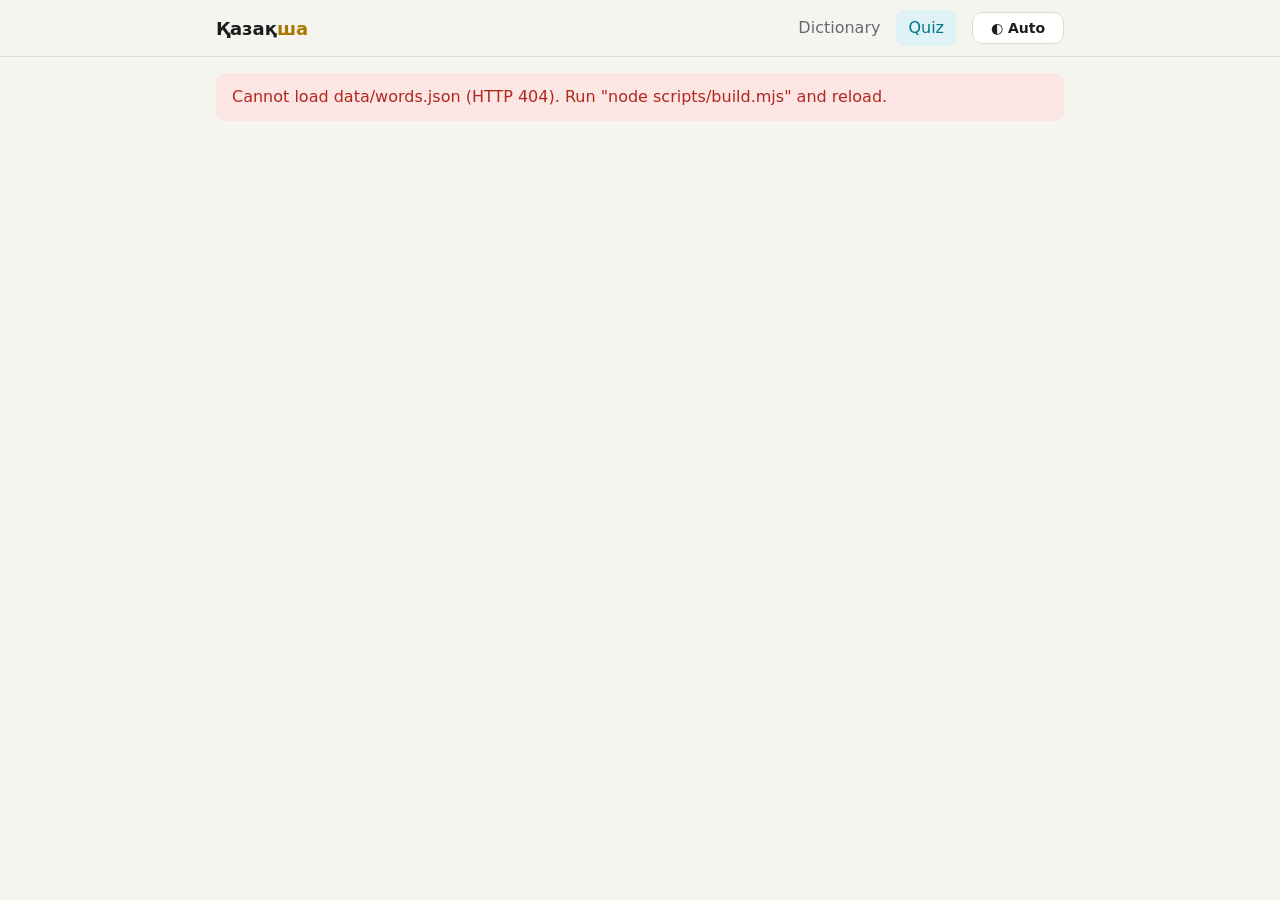
==== site/quiz.html @ bf317d43 "initial commit 2" ====
<!doctype html>
<html lang="en">
<head>
  <meta charset="utf-8">
  <meta name="viewport" content="width=device-width, initial-scale=1">
  <title>Kazakh Quiz</title>
  <script>try{var t=JSON.parse(localStorage.getItem("lk.theme"));if(t==="light"||t==="dark")document.documentElement.dataset.theme=t}catch(e){}</script>
  <link rel="stylesheet" href="css/style.css">
  <script type="module" src="js/quiz.js"></script>
</head>
<body>
  <header class="site-header">
    <div class="container">
      <a class="brand" href="./">Қазақ<span>ша</span></a>
      <nav class="nav">
        <a href="./">Dictionary</a>
        <a href="quiz.html" aria-current="page">Quiz</a>
      </nav>
      <button id="theme-toggle" class="secondary small theme-toggle" type="button">◐ Auto</button>
    </div>
  </header>

  <main class="container">
    <p id="load-error" class="error" hidden></p>

    <form id="setup" class="panel" hidden>
      <h1>Practice words</h1>

      <fieldset>
        <legend>Mode</legend>
        <div class="segmented">
          <label><input type="radio" name="mode" value="choice"> Pick the translation</label>
          <label><input type="radio" name="mode" value="typing"> Type the translation</label>
        </div>
      </fieldset>

      <fieldset>
        <legend>Direction</legend>
        <div class="segmented">
          <label><input type="radio" name="direction" value="kk-ru"> Kazakh → Russian</label>
          <label><input type="radio" name="direction" value="ru-kk"> Russian → Kazakh</label>
          <label><input type="radio" name="direction" value="mixed"> Mixed</label>
        </div>
      </fieldset>

      <fieldset class="settings-row">
        <div id="options-field">
          <label for="options">Options per question</label>
          <select id="options" name="options">
            <option value="5">5</option>
            <option value="6">6</option>
            <option value="7">7</option>
            <option value="8">8</option>
          </select>
        </div>
        <div>
          <label for="question-count">Questions</label>
          <select id="question-count" name="questionCount">
            <option value="10">10</option>
            <option value="20">20</option>
            <option value="50">50</option>
            <option value="all">All selected words</option>
          </select>
        </div>
      </fieldset>

      <fieldset>
        <legend>Categories</legend>
        <div id="category-picks" class="category-picks"></div>
        <div class="actions">
          <button id="select-all" class="ghost small" type="button">Select all</button>
          <button id="select-none" class="ghost small" type="button">Clear</button>
        </div>
      </fieldset>

      <div class="actions">
        <button type="submit" id="start">Start</button>
        <span id="pool-size" class="muted small"></span>
        <span class="spacer"></span>
        <button id="reset-progress" class="ghost small" type="button">Reset progress</button>
      </div>
      <p class="muted small">Words you often miss come up more often.</p>
    </form>

    <section id="play" hidden>
      <div class="play-bar">
        <span id="progress-text"></span>
        <span id="score-text"></span>
        <span class="spacer"></span>
        <button id="quit" class="ghost small" type="button">End session</button>
      </div>
      <div class="progress-track"><div id="progress-fill" class="progress-fill"></div></div>

      <div class="card">
        <p id="task" class="muted small"></p>
        <p id="prompt" class="prompt"></p>

        <div id="choices" class="choices"></div>

        <form id="typing" class="typing" hidden>
          <input id="answer" type="text" autocomplete="off" spellcheck="false" autocapitalize="off"
                 aria-label="Your translation">
          <div id="kz-keys" class="kz-keys" aria-label="Kazakh letters"></div>
          <div class="actions">
            <button id="check" type="submit">Check</button>
            <button id="skip" class="secondary" type="button">I don't know</button>
          </div>
        </form>

        <div id="feedback" class="feedback" aria-live="polite" hidden></div>
        <div class="next-row"><button id="next" type="button" hidden>Next →</button></div>
      </div>
    </section>

    <section id="summary" class="panel" hidden>
      <h2>Session complete</h2>
      <p id="final-score" class="score-big"></p>
      <p id="final-text" class="muted"></p>
      <ul id="missed" class="missed-list"></ul>
      <div class="actions">
        <button id="retry-missed" type="button">Retry mistakes</button>
        <button id="again" class="secondary" type="button">New session</button>
        <button id="to-setup" class="ghost" type="button">Change settings</button>
      </div>
    </section>
  </main>
</body>
</html>
---- site/css/style.css ----
/* Colors are tokens so dark mode only redefines variables.
   Dark tokens appear twice: once for the OS preference (unless the user forced light), once for a forced dark theme. */
:root {
  color-scheme: light;
  --bg: #f6f4ef;
  --surface: #ffffff;
  --surface-2: #efece5;
  --text: #1c1d1f;
  --muted: #676a70;
  --border: #e0dcd2;
  --accent: #00788a;
  --accent-hover: #006575;
  --accent-text: #ffffff;
  --accent-soft: #dff2f5;
  --gold: #a87900;
  --ok: #1d7536;
  --ok-soft: #e1f3e6;
  --bad: #b3261e;
  --bad-soft: #fbe6e4;
  --warn: #855600;
  --warn-soft: #fcf0d6;
  --shadow: 0 1px 2px rgb(0 0 0 / 0.05), 0 4px 12px rgb(0 0 0 / 0.04);
}

@media (prefers-color-scheme: dark) {
  :root:not([data-theme="light"]) {
    color-scheme: dark;
    --bg: #121416;
    --surface: #1b1e21;
    --surface-2: #25292d;
    --text: #e7e5e1;
    --muted: #9ba0a6;
    --border: #33383e;
    --accent: #3cc3d6;
    --accent-hover: #6ad3e2;
    --accent-text: #081a1d;
    --accent-soft: #15353b;
    --gold: #fec50c;
    --ok: #62d08c;
    --ok-soft: #16331f;
    --bad: #ff8a80;
    --bad-soft: #3b1c1a;
    --warn: #f2c14e;
    --warn-soft: #382d12;
    --shadow: 0 1px 2px rgb(0 0 0 / 0.4);
  }
}

:root[data-theme="dark"] {
  color-scheme: dark;
  --bg: #121416;
  --surface: #1b1e21;
  --surface-2: #25292d;
  --text: #e7e5e1;
  --muted: #9ba0a6;
  --border: #33383e;
  --accent: #3cc3d6;
  --accent-hover: #6ad3e2;
  --accent-text: #081a1d;
  --accent-soft: #15353b;
  --gold: #fec50c;
  --ok: #62d08c;
  --ok-soft: #16331f;
  --bad: #ff8a80;
  --bad-soft: #3b1c1a;
  --warn: #f2c14e;
  --warn-soft: #382d12;
  --shadow: 0 1px 2px rgb(0 0 0 / 0.4);
}

*,
*::before,
*::after {
  box-sizing: border-box;
}

body {
  margin: 0;
  background: var(--bg);
  color: var(--text);
  font: 16px/1.5 system-ui, -apple-system, "Segoe UI", Roboto, sans-serif;
  -webkit-text-size-adjust: 100%;
}

a {
  color: var(--accent);
}

[hidden] {
  display: none !important;
}

.container {
  max-width: 880px;
  margin: 0 auto;
  padding: 0 16px 48px;
}

.muted {
  color: var(--muted);
}

.small {
  font-size: 0.875rem;
}

/* Header */

.site-header {
  position: sticky;
  top: 0;
  z-index: 10;
  background: color-mix(in srgb, var(--bg) 88%, transparent);
  backdrop-filter: blur(8px);
  border-bottom: 1px solid var(--border);
}

.site-header .container {
  display: flex;
  align-items: center;
  gap: 16px;
  padding-top: 10px;
  padding-bottom: 10px;
}

.brand {
  font-weight: 700;
  font-size: 1.125rem;
  color: var(--text);
  text-decoration: none;
  margin-right: auto;
}

.brand span {
  color: var(--gold);
}

.nav {
  display: flex;
  gap: 4px;
}

.nav a {
  padding: 6px 12px;
  border-radius: 8px;
  color: var(--muted);
  text-decoration: none;
  font-weight: 500;
}

.nav a:hover {
  color: var(--text);
  background: var(--surface-2);
}

.nav a[aria-current="page"] {
  color: var(--accent);
  background: var(--accent-soft);
}

/* Buttons and form controls */

button,
.button {
  display: inline-flex;
  align-items: center;
  justify-content: center;
  gap: 8px;
  min-height: 40px;
  padding: 8px 16px;
  border: 1px solid transparent;
  border-radius: 10px;
  background: var(--accent);
  color: var(--accent-text);
  font: inherit;
  font-weight: 600;
  text-decoration: none;
  cursor: pointer;
}

button:hover,
.button:hover {
  background: var(--accent-hover);
}

button:disabled {
  opacity: 0.5;
  cursor: not-allowed;
}

button.secondary,
.button.secondary {
  background: var(--surface);
  color: var(--text);
  border-color: var(--border);
}

button.secondary:hover,
.button.secondary:hover {
  background: var(--surface-2);
}

button.ghost {
  background: transparent;
  color: var(--muted);
  border-color: transparent;
  font-weight: 500;
}

button.ghost:hover {
  color: var(--text);
  background: var(--surface-2);
}

.button.small,
button.small {
  min-height: 32px;
  padding: 4px 12px;
  font-size: 0.875rem;
}

.theme-toggle {
  min-width: 92px;
}

:focus-visible {
  outline: 2px solid var(--accent);
  outline-offset: 2px;
}

input[type="search"],
input[type="text"],
select {
  width: 100%;
  min-height: 44px;
  padding: 8px 14px;
  border: 1px solid var(--border);
  border-radius: 10px;
  background: var(--surface);
  color: var(--text);
  font: inherit;
}

input::placeholder {
  color: var(--muted);
}

/* Dictionary */

.search {
  position: sticky;
  top: 61px;
  z-index: 5;
  padding: 16px 0 8px;
  background: var(--bg);
}

.search input {
  font-size: 1.0625rem;
}

.chips {
  display: flex;
  flex-wrap: wrap;
  gap: 8px;
  margin: 8px 0 4px;
}

.chip {
  min-height: 32px;
  padding: 4px 12px;
  border-radius: 999px;
  border: 1px solid var(--border);
  background: var(--surface);
  color: var(--text);
  font-weight: 500;
  font-size: 0.9375rem;
}

.chip:hover {
  background: var(--surface-2);
}

.chip[aria-pressed="true"] {
  background: var(--accent);
  border-color: var(--accent);
  color: var(--accent-text);
}

.chip .count {
  opacity: 0.7;
  font-weight: 400;
}

.category {
  margin-top: 24px;
}

.category-head {
  display: flex;
  align-items: center;
  justify-content: space-between;
  gap: 12px;
  margin-bottom: 8px;
}

.category-head h2 {
  margin: 0;
  font-size: 1.25rem;
}

.category-head .count {
  color: var(--muted);
  font-weight: 400;
  font-size: 1rem;
}

.word-list {
  list-style: none;
  margin: 0;
  padding: 0;
  background: var(--surface);
  border: 1px solid var(--border);
  border-radius: 12px;
  box-shadow: var(--shadow);
  overflow: hidden;
}

.word {
  display: grid;
  grid-template-columns: 1fr 1fr;
  gap: 2px 16px;
  padding: 10px 16px;
  border-top: 1px solid var(--border);
}

.word:first-child {
  border-top: 0;
}

.word .kk {
  font-weight: 600;
}

.word .note {
  grid-column: 1 / -1;
  color: var(--muted);
  font-size: 0.875rem;
}

mark {
  background: var(--warn-soft);
  color: inherit;
  border-radius: 3px;
}

.empty {
  margin: 48px 0;
  text-align: center;
  color: var(--muted);
}

.error {
  padding: 12px 16px;
  border-radius: 10px;
  background: var(--bad-soft);
  color: var(--bad);
}

/* Quiz */

.panel {
  margin-top: 24px;
  padding: 20px;
  background: var(--surface);
  border: 1px solid var(--border);
  border-radius: 14px;
  box-shadow: var(--shadow);
}

.panel h1,
.panel h2 {
  margin: 0 0 16px;
  font-size: 1.375rem;
}

fieldset {
  margin: 0 0 20px;
  padding: 0;
  border: 0;
}

legend {
  margin-bottom: 8px;
  font-weight: 600;
}

.segmented {
  display: flex;
  flex-wrap: wrap;
  gap: 8px;
}

.segmented label {
  display: inline-flex;
  align-items: center;
  gap: 8px;
  padding: 8px 14px;
  border: 1px solid var(--border);
  border-radius: 10px;
  background: var(--surface);
  cursor: pointer;
}

.segmented label:has(input:checked) {
  border-color: var(--accent);
  background: var(--accent-soft);
}

.segmented input,
.category-picks input {
  accent-color: var(--accent);
}

.settings-row {
  display: grid;
  grid-template-columns: repeat(auto-fit, minmax(180px, 1fr));
  gap: 16px;
}

.settings-row label {
  display: block;
  margin-bottom: 6px;
  font-weight: 600;
}

.category-picks {
  display: grid;
  grid-template-columns: repeat(auto-fill, minmax(180px, 1fr));
  gap: 6px 16px;
  margin-bottom: 8px;
}

.category-picks label {
  display: flex;
  align-items: center;
  gap: 8px;
  cursor: pointer;
}

.actions {
  display: flex;
  flex-wrap: wrap;
  align-items: center;
  gap: 8px;
  margin-top: 8px;
}

.actions .spacer {
  flex: 1;
}

.play-bar {
  display: flex;
  align-items: center;
  gap: 16px;
  margin-top: 24px;
  color: var(--muted);
  font-variant-numeric: tabular-nums;
}

.play-bar .spacer {
  flex: 1;
}

.progress-track {
  height: 6px;
  margin: 8px 0 0;
  border-radius: 999px;
  background: var(--surface-2);
  overflow: hidden;
}

.progress-fill {
  height: 100%;
  width: 0;
  background: var(--accent);
  transition: width 0.2s ease;
}

.card {
  margin-top: 16px;
  padding: 24px 20px;
  background: var(--surface);
  border: 1px solid var(--border);
  border-radius: 14px;
  box-shadow: var(--shadow);
}

.prompt {
  margin: 4px 0 24px;
  font-size: clamp(1.75rem, 6vw, 2.5rem);
  font-weight: 700;
  line-height: 1.2;
  overflow-wrap: anywhere;
}

.choices {
  display: grid;
  grid-template-columns: repeat(auto-fit, minmax(220px, 1fr));
  gap: 10px;
}

.choice {
  justify-content: flex-start;
  min-height: 52px;
  padding: 10px 14px;
  background: var(--surface);
  color: var(--text);
  border-color: var(--border);
  font-weight: 500;
  text-align: left;
}

.choice:hover:not(:disabled) {
  background: var(--surface-2);
  border-color: var(--accent);
}

.choice:disabled {
  opacity: 1;
  cursor: default;
}

.choice kbd {
  flex: none;
  display: inline-grid;
  place-items: center;
  width: 24px;
  height: 24px;
  border-radius: 6px;
  background: var(--surface-2);
  color: var(--muted);
  font: 600 0.8125rem/1 system-ui, sans-serif;
}

.choice.correct {
  background: var(--ok-soft);
  border-color: var(--ok);
}

.choice.wrong {
  background: var(--bad-soft);
  border-color: var(--bad);
}

.typing input {
  font-size: 1.25rem;
}

.typing input.correct {
  border-color: var(--ok);
  background: var(--ok-soft);
}

.typing input.almost {
  border-color: var(--warn);
  background: var(--warn-soft);
}

.typing input.wrong {
  border-color: var(--bad);
  background: var(--bad-soft);
}

.kz-keys {
  display: flex;
  flex-wrap: wrap;
  gap: 6px;
  margin: 10px 0 14px;
}

.kz-keys button {
  min-width: 40px;
  min-height: 40px;
  padding: 0;
  background: var(--surface-2);
  color: var(--text);
  border-color: var(--border);
  font-size: 1.125rem;
  font-weight: 500;
}

.kz-keys button:hover {
  border-color: var(--accent);
  background: var(--surface-2);
}

.feedback {
  margin-top: 16px;
  padding: 12px 16px;
  border-radius: 10px;
  border-left: 4px solid;
}

.feedback p {
  margin: 0;
}

.feedback p + p {
  margin-top: 4px;
}

.feedback.correct {
  background: var(--ok-soft);
  border-color: var(--ok);
}

.feedback.almost {
  background: var(--warn-soft);
  border-color: var(--warn);
}

.feedback.wrong {
  background: var(--bad-soft);
  border-color: var(--bad);
}

.feedback .answer {
  font-weight: 700;
}

.next-row {
  margin-top: 16px;
}

.score-big {
  margin: 0 0 4px;
  font-size: 2.5rem;
  font-weight: 700;
}

.missed-list {
  list-style: none;
  margin: 16px 0;
  padding: 0;
  border: 1px solid var(--border);
  border-radius: 12px;
  overflow: hidden;
}

.missed-list li {
  display: grid;
  grid-template-columns: 1fr auto 1fr;
  gap: 12px;
  padding: 10px 16px;
  border-top: 1px solid var(--border);
}

.missed-list li:first-child {
  border-top: 0;
}

.missed-list .arrow {
  color: var(--muted);
}

@media (max-width: 560px) {
  .site-header .container {
    gap: 8px;
  }

  .nav a {
    padding: 6px 8px;
  }

  .theme-toggle {
    min-width: 0;
    padding: 6px 10px;
  }

  .panel,
  .card {
    padding: 16px;
  }
}
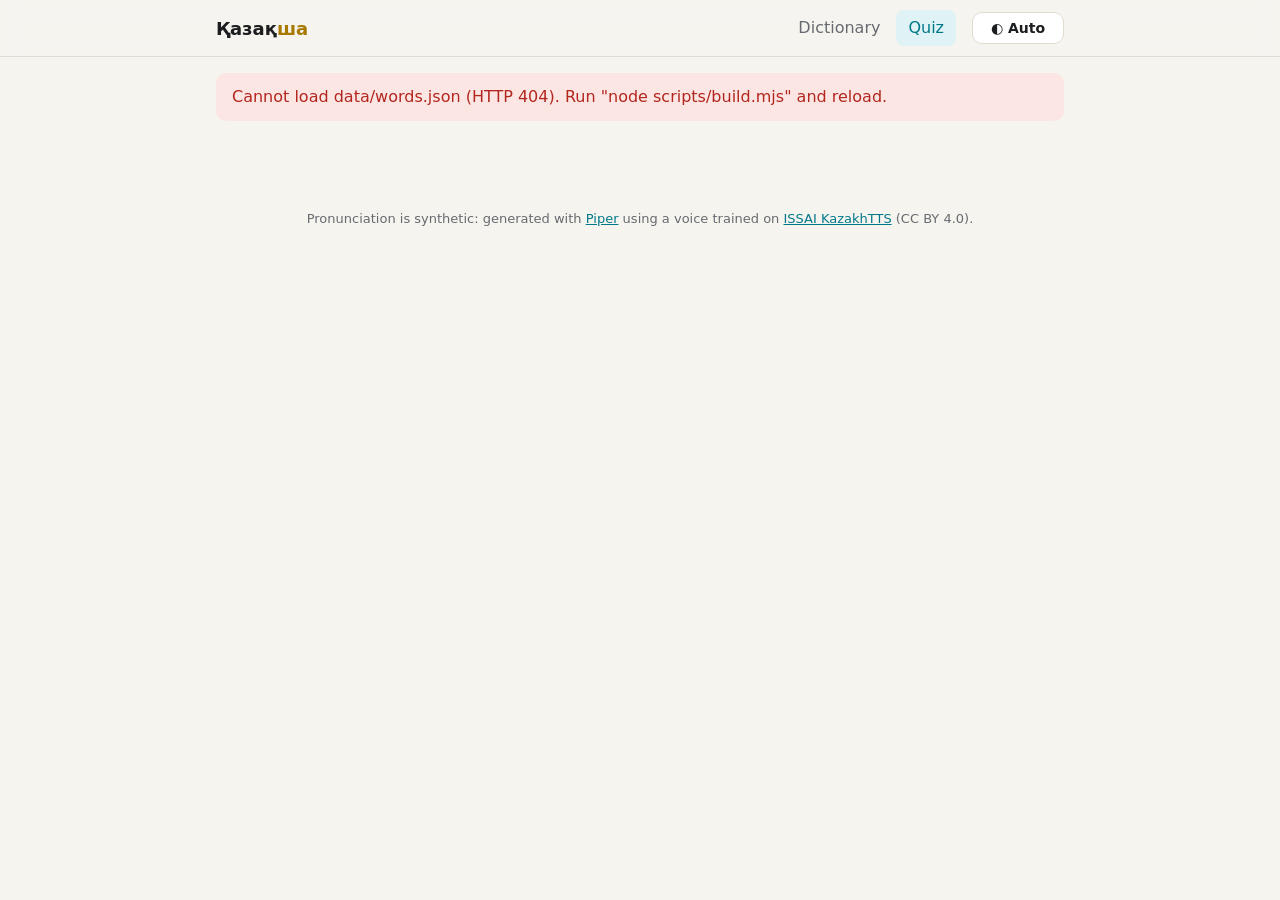
==== commit 91916dc0: "feat: add pronunciation audio for Kazakh words Generate an MP3 for each Kazakh word at build time wi" ====
--- a/site/quiz.html
+++ b/site/quiz.html
@@ -65,6 +65,13 @@
       </fieldset>
 
       <fieldset>
+        <div class="checkbox-list">
+          <label class="checkbox"><input type="checkbox" name="showTranscription"> Show transcription with Kazakh words</label>
+          <label class="checkbox"><input type="checkbox" name="autoPlay"> Play Kazakh words aloud automatically</label>
+        </div>
+      </fieldset>
+
+      <fieldset>
         <legend>Categories</legend>
         <div id="category-picks" class="category-picks"></div>
         <div class="actions">
@@ -93,7 +100,11 @@
 
       <div class="card">
         <p id="task" class="muted small"></p>
-        <p id="prompt" class="prompt"></p>
+        <div class="prompt-row">
+          <p id="prompt" class="prompt"></p>
+          <span id="prompt-speak"></span>
+        </div>
+        <p id="prompt-tr" class="prompt-tr"></p>
 
         <div id="choices" class="choices"></div>
 
@@ -124,5 +135,10 @@
       </div>
     </section>
   </main>
+
+  <footer class="site-footer">
+    Pronunciation is synthetic: generated with <a href="https://github.com/OHF-Voice/piper1-gpl">Piper</a> using a voice
+    trained on <a href="https://github.com/IS2AI/Kazakh_TTS">ISSAI KazakhTTS</a> (CC BY 4.0).
+  </footer>
 </body>
 </html>
--- a/site/css/style.css
+++ b/site/css/style.css
@@ -328,7 +328,7 @@
 
 .word {
   display: grid;
-  grid-template-columns: 1fr 1fr;
+  grid-template-columns: minmax(0, 3fr) minmax(0, 2fr);
   gap: 2px 16px;
   padding: 10px 16px;
   border-top: 1px solid var(--border);
@@ -339,7 +339,92 @@
 }
 
 .word .kk {
+  display: flex;
+  align-items: flex-start;
+  gap: 8px;
   font-weight: 600;
+}
+
+.speak {
+  flex: none;
+  width: 32px;
+  min-height: 32px;
+  height: 32px;
+  padding: 0;
+  border-radius: 999px;
+  background: var(--accent-soft);
+  color: var(--accent);
+}
+
+.speak:hover {
+  background: var(--accent);
+  color: var(--accent-text);
+}
+
+.speak.playing {
+  background: var(--accent);
+  color: var(--accent-text);
+}
+
+.speak:disabled {
+  background: var(--surface-2);
+  color: var(--muted);
+}
+
+.word .speak {
+  margin-top: -3px;
+}
+
+.prompt-row {
+  display: flex;
+  align-items: center;
+  gap: 12px;
+  margin: 4px 0 24px;
+}
+
+.prompt-row .prompt {
+  margin: 0;
+}
+
+.checkbox-list {
+  display: grid;
+  gap: 8px;
+}
+
+.feedback .speak {
+  width: 28px;
+  height: 28px;
+  min-height: 28px;
+  vertical-align: middle;
+  margin-left: 4px;
+}
+
+.missed-list .speak {
+  width: 26px;
+  height: 26px;
+  min-height: 26px;
+  vertical-align: middle;
+  margin-right: 6px;
+}
+
+.prompt-row .speak {
+  width: 44px;
+  height: 44px;
+}
+
+.site-footer {
+  padding: 24px 16px 40px;
+  text-align: center;
+  color: var(--muted);
+  font-size: 0.8125rem;
+}
+
+/* Transcription, for example [sæˈlem]. */
+.tr {
+  display: block;
+  color: var(--muted);
+  font-size: 0.875rem;
+  font-weight: 400;
 }
 
 .word .note {
@@ -499,12 +584,34 @@
 
 .prompt {
   margin: 4px 0 24px;
+  min-width: 0;
   font-size: clamp(1.75rem, 6vw, 2.5rem);
   font-weight: 700;
   line-height: 1.2;
   overflow-wrap: anywhere;
 }
 
+.prompt-tr {
+  margin: -20px 0 24px;
+  color: var(--muted);
+  font-size: 1.125rem;
+}
+
+.prompt-tr:empty {
+  display: none;
+}
+
+.checkbox {
+  display: inline-flex;
+  align-items: center;
+  gap: 8px;
+  cursor: pointer;
+}
+
+.checkbox input {
+  accent-color: var(--accent);
+}
+
 .choices {
   display: grid;
   grid-template-columns: repeat(auto-fit, minmax(220px, 1fr));
@@ -530,6 +637,10 @@
 .choice:disabled {
   opacity: 1;
   cursor: default;
+}
+
+.choice:disabled:not(.correct):not(.wrong):hover {
+  background: var(--surface);
 }
 
 .choice kbd {
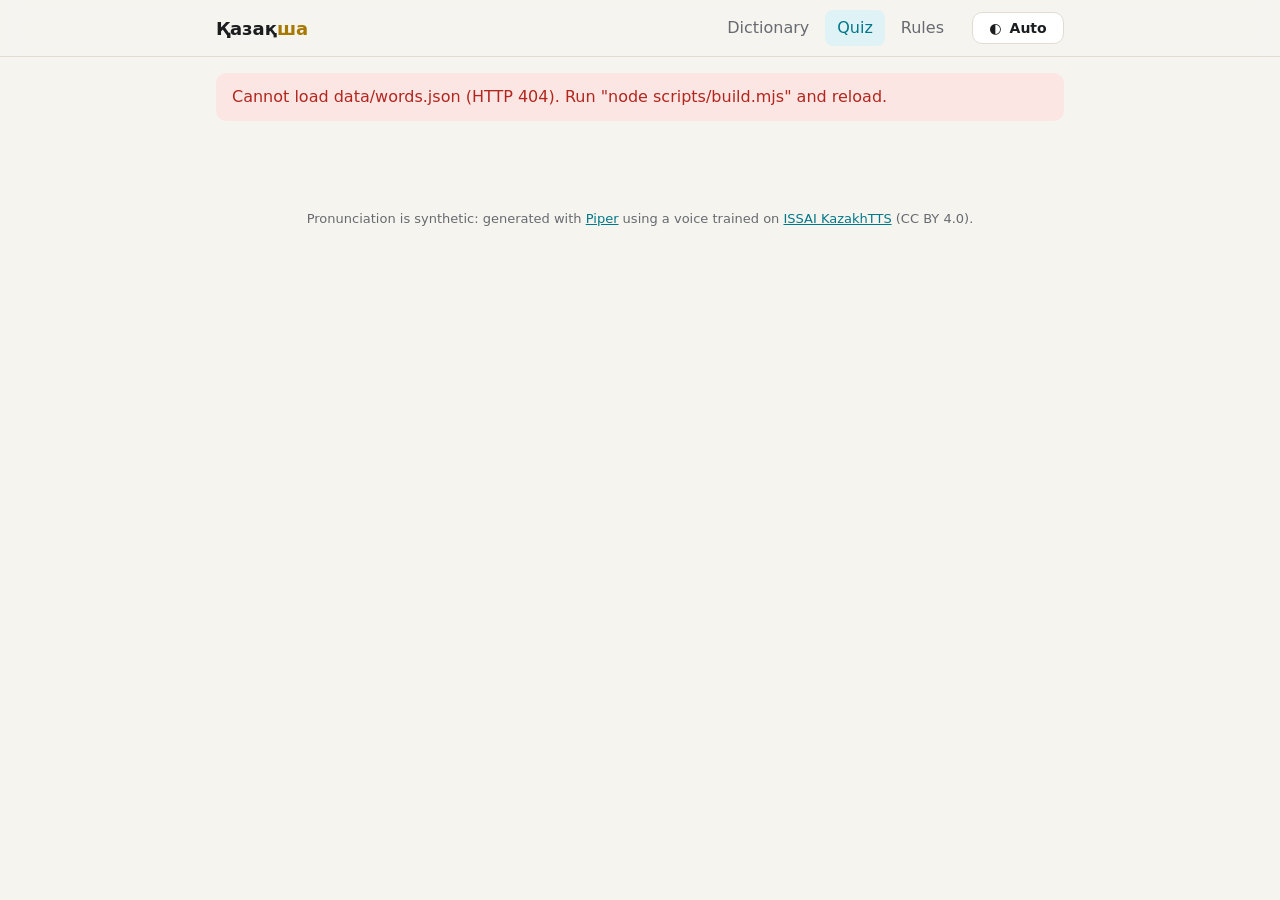
==== commit 7ef827a8: "feat(rules): integrate grammar rules into the vocabulary site - Updated the build process to include" ====
--- a/site/quiz.html
+++ b/site/quiz.html
@@ -4,7 +4,11 @@
   <meta charset="utf-8">
   <meta name="viewport" content="width=device-width, initial-scale=1">
   <title>Kazakh Quiz</title>
-  <script>try{var t=JSON.parse(localStorage.getItem("lk.theme"));if(t==="light"||t==="dark")document.documentElement.dataset.theme=t}catch(e){}</script>
+  <!-- Everything loads from this site only, and scripts can't inject HTML (Trusted Types). -->
+  <meta http-equiv="Content-Security-Policy"
+        content="default-src 'none'; script-src 'self'; style-src 'self'; img-src 'self'; media-src 'self'; connect-src 'self'; base-uri 'none'; form-action 'none'; require-trusted-types-for 'script'; trusted-types 'none'">
+  <meta name="referrer" content="strict-origin-when-cross-origin">
+  <script src="js/theme-init.js"></script>
   <link rel="stylesheet" href="css/style.css">
   <script type="module" src="js/quiz.js"></script>
 </head>
@@ -15,8 +19,9 @@
       <nav class="nav">
         <a href="./">Dictionary</a>
         <a href="quiz.html" aria-current="page">Quiz</a>
+        <a href="rules.html">Rules</a>
       </nav>
-      <button id="theme-toggle" class="secondary small theme-toggle" type="button">◐ Auto</button>
+      <button id="theme-toggle" class="secondary small theme-toggle" type="button">◐ <span class="theme-label">Auto</span></button>
     </div>
   </header>
 
@@ -46,21 +51,25 @@
       <fieldset class="settings-row">
         <div id="options-field">
           <label for="options">Options per question</label>
-          <select id="options" name="options">
-            <option value="5">5</option>
-            <option value="6">6</option>
-            <option value="7">7</option>
-            <option value="8">8</option>
-          </select>
+          <div class="select">
+            <select id="options" name="options">
+              <option value="5">5</option>
+              <option value="6">6</option>
+              <option value="7">7</option>
+              <option value="8">8</option>
+            </select>
+          </div>
         </div>
         <div>
           <label for="question-count">Questions</label>
-          <select id="question-count" name="questionCount">
-            <option value="10">10</option>
-            <option value="20">20</option>
-            <option value="50">50</option>
-            <option value="all">All selected words</option>
-          </select>
+          <div class="select">
+            <select id="question-count" name="questionCount">
+              <option value="10">10</option>
+              <option value="20">20</option>
+              <option value="50">50</option>
+              <option value="all">All selected words</option>
+            </select>
+          </div>
         </div>
       </fieldset>
 
@@ -73,11 +82,7 @@
 
       <fieldset>
         <legend>Categories</legend>
-        <div id="category-picks" class="category-picks"></div>
-        <div class="actions">
-          <button id="select-all" class="ghost small" type="button">Select all</button>
-          <button id="select-none" class="ghost small" type="button">Clear</button>
-        </div>
+        <details id="category-picker"></details>
       </fieldset>
 
       <div class="actions">
--- a/site/css/style.css
+++ b/site/css/style.css
@@ -221,6 +221,7 @@
 
 .theme-toggle {
   min-width: 92px;
+  white-space: nowrap;
 }
 
 :focus-visible {
@@ -241,6 +242,34 @@
   font: inherit;
 }
 
+/* Selects draw the same chevron as the category picker instead of the browser's arrow, which sits against the
+   border and differs between browsers. The chevron lives on a wrapper because a <select> can't have ::after. */
+select {
+  appearance: none;
+  padding-right: 40px;
+}
+
+.select {
+  position: relative;
+}
+
+.select::after {
+  position: absolute;
+  top: 50%;
+  right: 14px;
+  translate: 0 -50%;
+  pointer-events: none;
+}
+
+.select::after,
+.dropdown summary::after {
+  content: "›";
+  color: var(--muted);
+  font-size: 1.25rem;
+  line-height: 1;
+  transform: rotate(90deg);
+}
+
 input::placeholder {
   color: var(--muted);
 }
@@ -259,66 +288,36 @@
   font-size: 1.0625rem;
 }
 
-.chips {
-  display: flex;
-  flex-wrap: wrap;
-  gap: 8px;
+.category-filter {
   margin: 8px 0 4px;
 }
 
-.chip {
+.container.wide {
+  max-width: 1080px;
+}
+
+.toolbar {
+  display: flex;
+  align-items: center;
+  gap: 4px;
   min-height: 32px;
-  padding: 4px 12px;
-  border-radius: 999px;
-  border: 1px solid var(--border);
-  background: var(--surface);
-  color: var(--text);
-  font-weight: 500;
-  font-size: 0.9375rem;
-}
-
-.chip:hover {
-  background: var(--surface-2);
-}
-
-.chip[aria-pressed="true"] {
-  background: var(--accent);
-  border-color: var(--accent);
-  color: var(--accent-text);
-}
-
-.chip .count {
-  opacity: 0.7;
-  font-weight: 400;
+}
+
+.toolbar p {
+  margin: 0 auto 0 0;
+}
+
+/* Categories are cards in a grid; an open card spans the full width. On a phone the grid has one column, so the
+   cards behave like an accordion. */
+#results {
+  display: grid;
+  grid-template-columns: repeat(auto-fill, minmax(min(100%, 300px), 1fr));
+  gap: 12px;
+  margin-top: 8px;
 }
 
 .category {
-  margin-top: 24px;
-}
-
-.category-head {
-  display: flex;
-  align-items: center;
-  justify-content: space-between;
-  gap: 12px;
-  margin-bottom: 8px;
-}
-
-.category-head h2 {
-  margin: 0;
-  font-size: 1.25rem;
-}
-
-.category-head .count {
-  color: var(--muted);
-  font-weight: 400;
-  font-size: 1rem;
-}
-
-.word-list {
-  list-style: none;
-  margin: 0;
-  padding: 0;
+  min-width: 0;
   background: var(--surface);
   border: 1px solid var(--border);
   border-radius: 12px;
@@ -326,22 +325,113 @@
   overflow: hidden;
 }
 
+.category.open {
+  grid-column: 1 / -1;
+}
+
+.category-head {
+  display: flex;
+  flex-wrap: wrap;
+  align-items: center;
+  gap: 8px;
+  padding: 4px 8px 4px 4px;
+}
+
+.category-toggle {
+  flex: 1;
+  justify-content: flex-start;
+  min-width: 0;
+  min-height: 44px;
+  padding: 4px 8px;
+  background: transparent;
+  border: 0;
+  color: var(--text);
+  font-size: 1.0625rem;
+  text-align: left;
+}
+
+div.category-toggle {
+  display: flex;
+  align-items: center;
+  gap: 8px;
+  padding-left: 12px;
+  font-weight: 600;
+}
+
+button.category-toggle:hover {
+  background: var(--surface-2);
+}
+
+.category-name {
+  overflow-wrap: break-word;
+}
+
+.category-toggle .count {
+  color: var(--muted);
+  font-weight: 400;
+}
+
+.chevron {
+  display: inline-block;
+  width: 1em;
+  color: var(--muted);
+  font-size: 1.25rem;
+  line-height: 1;
+  transition: transform 0.15s ease;
+}
+
+.category.open .chevron {
+  transform: rotate(90deg);
+}
+
+/* Words fill two columns on a wide screen. Each row has a top border, which also separates the list from the
+   card header. */
+.word-list {
+  display: grid;
+  grid-template-columns: repeat(auto-fill, minmax(min(100%, 420px), 1fr));
+  column-gap: 24px;
+  margin: 0;
+  padding: 0 12px 4px;
+  list-style: none;
+}
+
 .word {
   display: grid;
-  grid-template-columns: minmax(0, 3fr) minmax(0, 2fr);
-  gap: 2px 16px;
-  padding: 10px 16px;
+  grid-template-columns: 28px minmax(0, 3fr) minmax(0, 2fr);
+  align-items: center;
+  gap: 2px 10px;
+  padding: 6px 0;
   border-top: 1px solid var(--border);
 }
 
-.word:first-child {
-  border-top: 0;
-}
-
 .word .kk {
-  display: flex;
-  align-items: flex-start;
-  gap: 8px;
+  font-weight: 600;
+}
+
+/* Transcription, for example [sæˈlem]. */
+.tr {
+  color: var(--muted);
+  font-size: 0.875rem;
+  font-weight: 400;
+}
+
+.word .tr {
+  white-space: nowrap;
+}
+
+.word .ru {
+  overflow-wrap: break-word;
+}
+
+.word .note {
+  grid-column: 2 / -1;
+  margin: 0;
+  color: var(--muted);
+  font-size: 0.875rem;
+}
+
+.word .note strong {
+  color: var(--text);
   font-weight: 600;
 }
 
@@ -372,7 +462,9 @@
 }
 
 .word .speak {
-  margin-top: -3px;
+  width: 28px;
+  height: 28px;
+  min-height: 28px;
 }
 
 .prompt-row {
@@ -417,20 +509,6 @@
   text-align: center;
   color: var(--muted);
   font-size: 0.8125rem;
-}
-
-/* Transcription, for example [sæˈlem]. */
-.tr {
-  display: block;
-  color: var(--muted);
-  font-size: 0.875rem;
-  font-weight: 400;
-}
-
-.word .note {
-  grid-column: 1 / -1;
-  color: var(--muted);
-  font-size: 0.875rem;
 }
 
 mark {
@@ -502,8 +580,7 @@
   background: var(--accent-soft);
 }
 
-.segmented input,
-.category-picks input {
+.segmented input {
   accent-color: var(--accent);
 }
 
@@ -519,18 +596,86 @@
   font-weight: 600;
 }
 
-.category-picks {
-  display: grid;
-  grid-template-columns: repeat(auto-fill, minmax(180px, 1fr));
-  gap: 6px 16px;
-  margin-bottom: 8px;
-}
-
-.category-picks label {
+/* Category picker (picker.js): a <details> styled like a select. The open panel floats over the content below. */
+.dropdown {
+  position: relative;
+}
+
+.dropdown summary {
   display: flex;
   align-items: center;
+  justify-content: space-between;
   gap: 8px;
+  min-height: 44px;
+  padding: 8px 14px;
+  border: 1px solid var(--border);
+  border-radius: 10px;
+  background: var(--surface);
   cursor: pointer;
+  list-style: none;
+}
+
+.dropdown summary::-webkit-details-marker {
+  display: none;
+}
+
+.dropdown summary::after {
+  transition: transform 0.15s ease;
+}
+
+.dropdown[open] summary::after {
+  transform: rotate(-90deg);
+}
+
+.dropdown-panel {
+  position: absolute;
+  top: calc(100% + 6px);
+  left: 0;
+  right: 0;
+  z-index: 10;
+  max-height: min(70vh, 480px);
+  overflow-y: auto;
+  padding: 12px;
+  border: 1px solid var(--border);
+  border-radius: 10px;
+  background: var(--surface);
+  box-shadow: var(--shadow), 0 8px 24px rgb(0 0 0 / 0.12);
+}
+
+.dropdown-panel .actions {
+  margin-top: 12px;
+}
+
+.chips {
+  display: flex;
+  flex-wrap: wrap;
+  gap: 8px;
+}
+
+.chip {
+  min-height: 36px;
+  padding: 4px 12px;
+  border-radius: 999px;
+  border: 1px solid var(--border);
+  background: var(--surface);
+  color: var(--text);
+  font-weight: 500;
+  font-size: 0.9375rem;
+}
+
+.chip:hover {
+  background: var(--surface-2);
+}
+
+.chip[aria-pressed="true"] {
+  background: var(--accent);
+  border-color: var(--accent);
+  color: var(--accent-text);
+}
+
+.chip .count {
+  opacity: 0.7;
+  font-weight: 400;
 }
 
 .actions {
@@ -776,7 +921,197 @@
   color: var(--muted);
 }
 
+/* Links from a word to the rules it uses. */
+.word .rule-links {
+  grid-column: 2 / -1;
+  display: flex;
+  flex-wrap: wrap;
+  gap: 2px 12px;
+  margin: 0;
+  font-size: 0.875rem;
+}
+
+.rule-links a {
+  text-decoration: none;
+}
+
+.rule-links a:hover {
+  text-decoration: underline;
+}
+
+/* Rules */
+
+.page-title {
+  margin: 24px 0 16px;
+  font-size: 1.75rem;
+}
+
+.rule-list {
+  display: grid;
+  gap: 12px;
+  margin: 0;
+  padding: 0;
+  list-style: none;
+}
+
+.rule-card {
+  display: grid;
+  gap: 4px;
+  padding: 16px 20px;
+  background: var(--surface);
+  border: 1px solid var(--border);
+  border-radius: 12px;
+  box-shadow: var(--shadow);
+  color: var(--text);
+  text-decoration: none;
+}
+
+.rule-card:hover {
+  border-color: var(--accent);
+}
+
+.rule-title {
+  color: var(--accent);
+  font-size: 1.125rem;
+  font-weight: 600;
+}
+
+.back {
+  display: inline-block;
+  margin-top: 20px;
+  text-decoration: none;
+}
+
+.back:hover {
+  text-decoration: underline;
+}
+
+.rule {
+  margin-top: 12px;
+  overflow-wrap: break-word;
+}
+
+.rule h1 {
+  margin: 0 0 12px;
+  font-size: 1.75rem;
+  line-height: 1.25;
+}
+
+.rule h2 {
+  margin: 32px 0 8px;
+  font-size: 1.25rem;
+}
+
+.rule h3 {
+  margin: 24px 0 8px;
+  font-size: 1.0625rem;
+}
+
+/* Keeps a linked section clear of the sticky header. */
+.rule :is(h2, h3) {
+  scroll-margin-top: 80px;
+}
+
+.rule .anchor {
+  margin-left: 8px;
+  color: var(--muted);
+  font-weight: 400;
+  text-decoration: none;
+  opacity: 0;
+}
+
+.rule :is(h2, h3):hover .anchor,
+.rule .anchor:focus-visible {
+  opacity: 1;
+}
+
+.rule :is(p, ul, ol, pre, blockquote),
+.rule .table-wrap {
+  margin: 0 0 12px;
+}
+
+.rule li + li {
+  margin-top: 4px;
+}
+
+.rule blockquote {
+  padding: 10px 16px;
+  border-left: 4px solid var(--accent);
+  border-radius: 0 10px 10px 0;
+  background: var(--accent-soft);
+}
+
+.rule blockquote > :last-child {
+  margin-bottom: 0;
+}
+
+.rule code {
+  padding: 1px 5px;
+  border-radius: 5px;
+  background: var(--surface-2);
+  font-size: 0.9em;
+}
+
+.rule pre {
+  padding: 12px 16px;
+  overflow-x: auto;
+  border-radius: 10px;
+  background: var(--surface-2);
+}
+
+.rule pre code {
+  padding: 0;
+  background: none;
+}
+
+.table-wrap {
+  overflow-x: auto;
+}
+
+.rule table {
+  border-collapse: collapse;
+}
+
+.rule :is(th, td) {
+  padding: 6px 12px;
+  border: 1px solid var(--border);
+  text-align: left;
+  vertical-align: top;
+}
+
+.rule th {
+  background: var(--surface-2);
+  font-weight: 600;
+}
+
+.rule .align-center {
+  text-align: center;
+}
+
+.rule .align-right {
+  text-align: right;
+}
+
+.rule hr {
+  margin: 24px 0;
+  border: 0;
+  border-top: 1px solid var(--border);
+}
+
+a.external::after {
+  content: " ↗";
+  font-size: 0.8em;
+}
+
+.rule-words .word-list {
+  padding: 0;
+}
+
 @media (max-width: 560px) {
+  .word {
+    grid-template-columns: 28px minmax(0, 1fr) minmax(0, 1fr);
+  }
+
   .site-header .container {
     gap: 8px;
   }
@@ -790,8 +1125,16 @@
     padding: 6px 10px;
   }
 
+  .theme-label {
+    display: none;
+  }
+
   .panel,
   .card {
     padding: 16px;
   }
 }
+
+.missed-list .tr {
+  margin-left: 6px;
+}
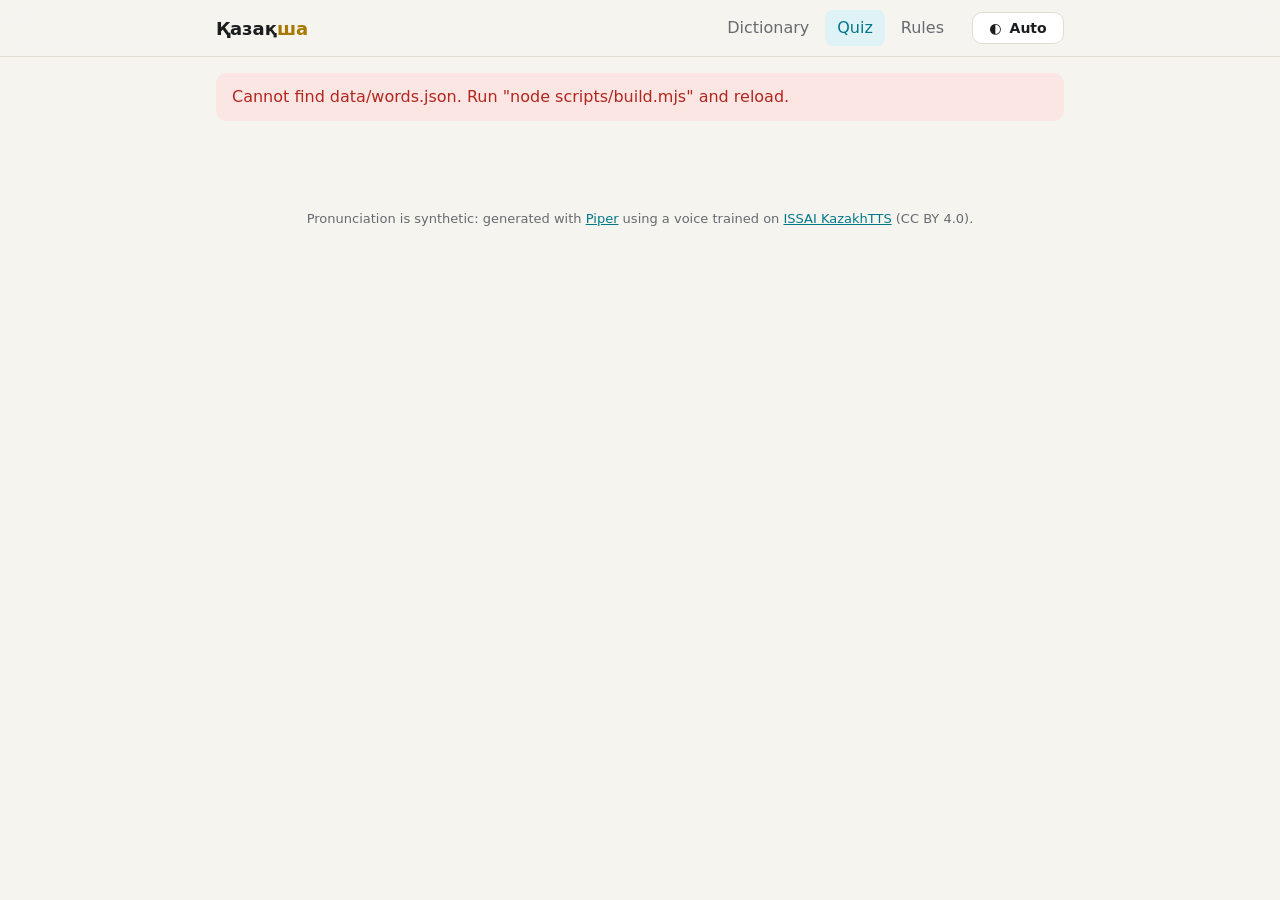
==== commit 0bf4dd26: "feat: implement build versioning for asset URLs - Added a new script `scripts/stamp.mjs` that append" ====
--- a/site/quiz.html
+++ b/site/quiz.html
@@ -8,6 +8,8 @@
   <meta http-equiv="Content-Security-Policy"
         content="default-src 'none'; script-src 'self'; style-src 'self'; img-src 'self'; media-src 'self'; connect-src 'self'; base-uri 'none'; form-action 'none'; require-trusted-types-for 'script'; trusted-types 'none'">
   <meta name="referrer" content="strict-origin-when-cross-origin">
+  <!-- scripts/stamp.mjs sets the deploy's version; js/data.js reloads the page if it differs from the scripts. -->
+  <meta name="build" content="dev">
   <script src="js/theme-init.js"></script>
   <link rel="stylesheet" href="css/style.css">
   <script type="module" src="js/quiz.js"></script>
